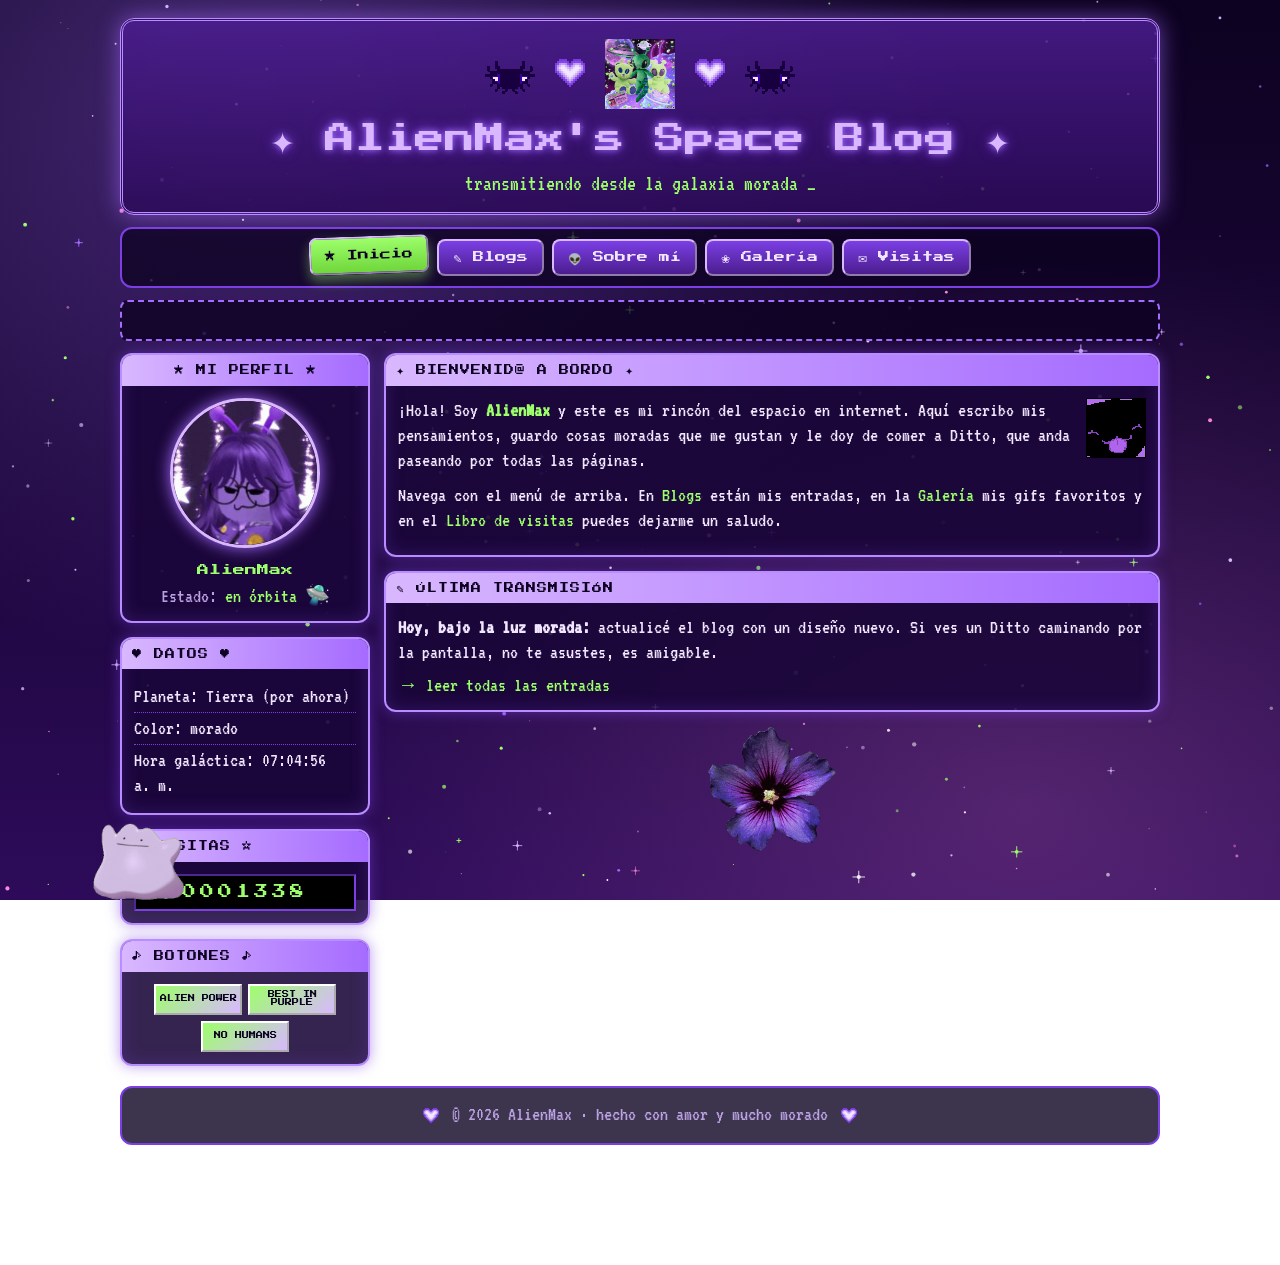
==== index.html @ 2be30721 "Add files via upload" ====
<!DOCTYPE html>
<html lang="es">
<head>
  <meta charset="UTF-8">
  <meta name="viewport" content="width=device-width, initial-scale=1">
  <title>✦ AlienMax's Blog ✦ Inicio</title>
  <link rel="stylesheet" href="css/base.css">
  <link rel="stylesheet" href="css/layout.css">
  <link rel="stylesheet" href="css/pages.css">
  <link rel="stylesheet" href="css/ditto.css">
</head>
<body class="page-home">
  <div class="wrapper">

    <header class="site-header">
      <div class="header-deco">
        <img class="pixel" src="assets/eye.gif" alt="">
        <img class="pixel" src="assets/purple-purplecore.gif" alt="">
        <img src="assets/space-alien.gif" alt="alien" style="height:70px">
        <img class="pixel" src="assets/purple-purplecore.gif" alt="">
        <img class="pixel" src="assets/eye.gif" alt="">
      </div>
      <h1 class="glow">✦ AlienMax's Space Blog ✦</h1>
      <p class="tagline">transmitiendo desde la galaxia morada <span class="blink">_</span></p>
    </header>

    <nav class="nav">
      <a href="index.html" class="active">★ Inicio</a>
      <a href="blog.html">✎ Blogs</a>
      <a href="sobre-mi.html">👽 Sobre mí</a>
      <a href="galeria.html">❀ Galería</a>
      <a href="libro-de-visitas.html">✉ Visitas</a>
    </nav>

    <div class="marquee"><span>✦ bienvenid@ a mi blog espacial ✦ i hope the aliens believe in me ✦ no olvides dejar tu mensaje en el libro de visitas ✦ ¡haz click en Ditto! ✦</span></div>

    <div class="columns">
      <aside class="sidebar">
        <div class="box profile">
          <div class="box-title">★ MI PERFIL ★</div>
          <div class="box-body">
            <img class="avatar" src="assets/alienmax.gif" alt="AlienMax">
            <div class="name">AlienMax</div>
            <p class="status">Estado: <span style="color:var(--alien-green)">en órbita 🛸</span></p>
          </div>
        </div>

        <div class="box">
          <div class="box-title">♥ DATOS ♥</div>
          <div class="box-body">
            <ul class="stat-list">
              <li>Planeta: Tierra (por ahora)</li>
              <li>Color: morado</li>
              <li>Hora galáctica: <span id="clock"></span></li>
            </ul>
          </div>
        </div>

        <div class="box">
          <div class="box-title">☆ VISITAS ☆</div>
          <div class="box-body">
            <div class="counter" id="visit-counter">0001337</div>
          </div>
        </div>

        <div class="box">
          <div class="box-title">♪ BOTONES ♪</div>
          <div class="box-body buttons-88">
            <div class="btn-88">ALIEN POWER</div>
            <div class="btn-88">BEST IN PURPLE</div>
            <div class="btn-88">NO HUMANS</div>
          </div>
        </div>
      </aside>

      <main class="main">
        <section class="box">
          <div class="box-title">✦ BIENVENID@ A BORDO ✦</div>
          <div class="box-body about-text">
            <p><img src="assets/cat-cat-licking.gif" class="pixel" alt="gatito" style="float:right;width:60px;margin-left:10px">
            ¡Hola! Soy <b style="color:var(--alien-green)">AlienMax</b> y este es mi rincón del espacio en internet.
            Aquí escribo mis pensamientos, guardo cosas moradas que me gustan y le doy de comer a Ditto, que anda paseando por todas las páginas.</p>
            <p>Navega con el menú de arriba. En <a href="blog.html">Blogs</a> están mis entradas, en la <a href="galeria.html">Galería</a> mis gifs favoritos y en el <a href="libro-de-visitas.html">Libro de visitas</a> puedes dejarme un saludo.</p>
          </div>
        </section>

        <section class="box">
          <div class="box-title">✎ ÚLTIMA TRANSMISIÓN</div>
          <div class="box-body">
            <p><b>Hoy, bajo la luz morada:</b> actualicé el blog con un diseño nuevo. Si ves un Ditto caminando por la pantalla, no te asustes, es amigable.</p>
            <p style="margin-top:8px"><a href="blog.html">→ leer todas las entradas</a></p>
          </div>
        </section>

        <div style="text-align:center">
          <img src="assets/flower.gif" alt="flor morada" style="width:130px">
        </div>
      </main>
    </div>

    <footer class="site-footer">
      <img class="pixel" src="assets/purple-purplecore.gif" alt="">
      © <span id="year">2010</span> AlienMax · hecho con amor y mucho morado
      <img class="pixel" src="assets/purple-purplecore.gif" alt="">
    </footer>
  </div>

  <script src="js/stars.js"></script>
  <script src="js/main.js"></script>
  <script src="js/ditto.js"></script>
</body>
</html>
---- css/base.css ----
/* ============================================
   AlienMax's Blog — base.css
   Variables, reset, fondo espacial y tipografía
   ============================================ */

@import url("https://fonts.googleapis.com/css2?family=Press+Start+2P&family=VT323&display=swap");

:root {
  --space-0: #0d0221;
  --space-1: #1a0638;
  --space-2: #2d0b5a;
  --purple-1: #4b1d8f;
  --purple-2: #7b3fe4;
  --purple-3: #a56bff;
  --lilac: #d9b8ff;
  --pink: #ff8be0;
  --alien-green: #9dff6b;
  --text: #f1e6ff;
  --text-dim: #b9a0e0;
  --border: #b98cff;
  --font-pixel: "Press Start 2P", "Courier New", monospace;
  --font-body: "VT323", "Trebuchet MS", Verdana, sans-serif;
}

* { box-sizing: border-box; margin: 0; padding: 0; }

html { scroll-behavior: smooth; }

body {
  font-family: var(--font-body);
  font-size: 20px;
  line-height: 1.25;
  color: var(--text);
  min-height: 100vh;
  background:
    radial-gradient(ellipse at 20% 10%, rgba(165, 107, 255, 0.35), transparent 50%),
    radial-gradient(ellipse at 80% 90%, rgba(255, 139, 224, 0.2), transparent 50%),
    linear-gradient(180deg, var(--space-0), var(--space-1) 50%, var(--space-2));
  background-attachment: fixed;
  overflow-x: hidden;
  cursor: default;
}

/* canvas de estrellas (js/stars.js) */
#starfield {
  position: fixed;
  inset: 0;
  width: 100%;
  height: 100%;
  z-index: 0;
  pointer-events: none;
}

a { color: var(--alien-green); text-decoration: none; }
a:hover { color: var(--pink); text-decoration: underline wavy; }

img { image-rendering: auto; max-width: 100%; }
.pixel { image-rendering: pixelated; }

h1, h2, h3 { font-family: var(--font-pixel); font-weight: normal; line-height: 1.5; }

::selection { background: var(--pink); color: var(--space-0); }

::-webkit-scrollbar { width: 14px; }
::-webkit-scrollbar-track { background: var(--space-1); }
::-webkit-scrollbar-thumb {
  background: var(--purple-2);
  border: 2px solid var(--lilac);
  border-radius: 8px;
}

/* guía para el texto parpadeante tipo 2010 */
.blink { animation: blink 1.2s steps(2, start) infinite; }
@keyframes blink { to { visibility: hidden; } }

.glow { text-shadow: 0 0 6px var(--purple-3), 0 0 14px var(--purple-2); }
---- css/layout.css ----
/* ============================================
   layout.css — cabecera, nav, columnas, widgets
   ============================================ */

.wrapper {
  position: relative;
  z-index: 1;
  width: min(1040px, 96%);
  margin: 18px auto 120px;
}

/* ---------- cabecera ---------- */
.site-header {
  text-align: center;
  padding: 18px 12px 14px;
  background: linear-gradient(180deg, rgba(75, 29, 143, 0.85), rgba(45, 11, 90, 0.85));
  border: 3px double var(--border);
  border-radius: 14px;
  box-shadow: 0 0 22px rgba(165, 107, 255, 0.6);
}

.site-header h1 {
  font-size: clamp(16px, 3.2vw, 30px);
  color: var(--lilac);
}

.site-header .tagline {
  margin-top: 8px;
  color: var(--alien-green);
  font-size: 22px;
}

.header-deco {
  display: flex;
  justify-content: center;
  align-items: center;
  gap: 10px;
  margin-bottom: 8px;
}

.header-deco img { height: 50px; }

/* ---------- navegación ---------- */
.nav {
  display: flex;
  flex-wrap: wrap;
  justify-content: center;
  gap: 8px;
  margin: 12px 0;
  padding: 10px;
  background: rgba(13, 2, 33, 0.75);
  border: 2px solid var(--purple-2);
  border-radius: 12px;
}

.nav a {
  font-family: var(--font-pixel);
  font-size: 11px;
  padding: 10px 14px;
  color: var(--text);
  background: linear-gradient(180deg, var(--purple-2), var(--purple-1));
  border: 2px outset var(--lilac);
  border-radius: 8px;
  text-decoration: none;
  transition: transform 0.15s, box-shadow 0.15s;
}

.nav a:hover,
.nav a.active {
  color: var(--space-0);
  background: linear-gradient(180deg, var(--alien-green), #6fd63b);
  transform: translateY(-3px) rotate(-2deg);
  box-shadow: 0 6px 12px rgba(157, 255, 107, 0.4);
  text-decoration: none;
}

/* ---------- marquee ---------- */
.marquee {
  overflow: hidden;
  white-space: nowrap;
  background: rgba(13, 2, 33, 0.8);
  border: 2px dashed var(--purple-3);
  border-radius: 8px;
  padding: 6px 0;
  margin-bottom: 12px;
  color: var(--pink);
}

.marquee span {
  display: inline-block;
  padding-left: 100%;
  animation: scroll-left 22s linear infinite;
}

@keyframes scroll-left { to { transform: translateX(-100%); } }

/* ---------- columnas ---------- */
.columns {
  display: grid;
  grid-template-columns: 250px 1fr;
  gap: 14px;
  align-items: start;
}

.sidebar { display: flex; flex-direction: column; gap: 14px; }

/* ---------- cajas / widgets ---------- */
.box {
  background: rgba(26, 6, 56, 0.88);
  border: 2px solid var(--border);
  border-radius: 12px;
  box-shadow: 0 0 14px rgba(123, 63, 228, 0.5), inset 0 0 18px rgba(123, 63, 228, 0.25);
  overflow: hidden;
}

.box-title {
  font-family: var(--font-pixel);
  font-size: 10px;
  padding: 9px 10px;
  color: var(--space-0);
  background: linear-gradient(90deg, var(--lilac), var(--purple-3));
  letter-spacing: 1px;
}

.box-body { padding: 12px; }

.profile { text-align: center; }

.profile img.avatar {
  width: 150px;
  height: 150px;
  object-fit: cover;
  border: 3px solid var(--lilac);
  border-radius: 50%;
  box-shadow: 0 0 16px var(--purple-3);
  margin-bottom: 8px;
}

.profile .name { font-family: var(--font-pixel); font-size: 12px; color: var(--alien-green); }
.profile .status { margin-top: 6px; color: var(--text-dim); }

.stat-list { list-style: none; }
.stat-list li { padding: 3px 0; border-bottom: 1px dotted var(--purple-2); }
.stat-list li:last-child { border-bottom: 0; }

.buttons-88 { display: flex; flex-wrap: wrap; gap: 6px; justify-content: center; }

.btn-88 {
  width: 88px;
  height: 31px;
  display: flex;
  align-items: center;
  justify-content: center;
  font-family: var(--font-pixel);
  font-size: 7px;
  text-align: center;
  color: var(--space-0);
  background: linear-gradient(135deg, var(--alien-green), var(--lilac));
  border: 2px outset #fff;
}

.counter {
  font-family: var(--font-pixel);
  font-size: 14px;
  letter-spacing: 4px;
  text-align: center;
  color: var(--alien-green);
  background: #000;
  border: 2px inset var(--purple-2);
  padding: 8px;
}

.main { display: flex; flex-direction: column; gap: 14px; min-width: 0; }

/* ---------- footer ---------- */
.site-footer {
  margin-top: 20px;
  padding: 14px;
  text-align: center;
  color: var(--text-dim);
  background: rgba(13, 2, 33, 0.8);
  border: 2px solid var(--purple-2);
  border-radius: 12px;
}

.site-footer img { vertical-align: middle; height: 26px; }

/* ---------- responsive ---------- */
@media (max-width: 760px) {
  .columns { grid-template-columns: 1fr; }
  .nav a { font-size: 9px; padding: 8px 10px; }
}
---- css/pages.css ----
/* ============================================
   pages.css — galería, sobre mí, libro de visitas
   ============================================ */

.gallery-grid {
  display: grid;
  grid-template-columns: repeat(auto-fill, minmax(150px, 1fr));
  gap: 12px;
  padding: 12px;
}

.gallery-item {
  text-align: center;
  padding: 8px;
  background: rgba(13, 2, 33, 0.7);
  border: 2px solid var(--purple-3);
  border-radius: 10px;
  transition: transform 0.2s;
}

.gallery-item:hover { transform: rotate(-3deg) scale(1.06); }

.gallery-item img {
  width: 100%;
  height: 120px;
  object-fit: contain;
}

.gallery-item figcaption { margin-top: 4px; color: var(--lilac); }

.about-text p { margin-bottom: 10px; }
.about-text h3 { margin: 12px 0 8px; font-size: 11px; color: var(--alien-green); }

.fav-list { list-style: none; }
.fav-list li::before { content: "✦ "; color: var(--pink); }

/* ---------- libro de visitas ---------- */
.guest-form { display: flex; flex-direction: column; gap: 8px; }

.guest-form label { color: var(--lilac); }

.guest-form input,
.guest-form textarea {
  font-family: var(--font-body);
  font-size: 20px;
  padding: 6px 8px;
  color: var(--text);
  background: var(--space-0);
  border: 2px inset var(--purple-3);
  border-radius: 6px;
}

.guest-form textarea { min-height: 90px; resize: vertical; }

.guest-form button {
  align-self: flex-start;
  font-family: var(--font-pixel);
  font-size: 10px;
  padding: 10px 14px;
  color: var(--space-0);
  background: linear-gradient(180deg, var(--alien-green), #6fd63b);
  border: 2px outset #fff;
  border-radius: 8px;
  cursor: pointer;
}

.guest-entry {
  padding: 8px 12px;
  border-bottom: 1px dotted var(--purple-3);
}

.guest-entry b { color: var(--alien-green); }
.guest-entry small { color: var(--text-dim); margin-left: 6px; }
---- css/ditto.css ----
/* ============================================
   ditto.css — Ditto caminando por la página
   ============================================ */

#ditto {
  position: fixed;
  bottom: 0;
  left: 0;
  width: 92px;
  z-index: 50;
  cursor: pointer;
  user-select: none;
  will-change: transform;
}

#ditto img {
  display: block;
  width: 100%;
  height: auto;
  pointer-events: none;
  transform-origin: bottom center;
}

#ditto.facing-left img { transform: scaleX(-1); }

#ditto.jump img { animation: ditto-jump 0.6s ease-out; }

@keyframes ditto-jump {
  0%   { transform: translateY(0) scaleY(1); }
  30%  { transform: translateY(-70px) scaleY(1.15); }
  60%  { transform: translateY(0) scaleY(0.8); }
  100% { transform: translateY(0) scaleY(1); }
}

#ditto.facing-left.jump img { animation-name: ditto-jump-left; }

@keyframes ditto-jump-left {
  0%   { transform: scaleX(-1) translateY(0) scaleY(1); }
  30%  { transform: scaleX(-1) translateY(-70px) scaleY(1.15); }
  60%  { transform: scaleX(-1) translateY(0) scaleY(0.8); }
  100% { transform: scaleX(-1) translateY(0) scaleY(1); }
}

#ditto .bubble {
  position: absolute;
  bottom: 100%;
  left: 50%;
  transform: translateX(-50%);
  white-space: nowrap;
  font-family: var(--font-body);
  font-size: 18px;
  padding: 4px 10px;
  color: var(--space-0);
  background: var(--lilac);
  border: 2px solid var(--purple-1);
  border-radius: 10px;
  opacity: 0;
  transition: opacity 0.2s;
  pointer-events: none;
}

#ditto .bubble.show { opacity: 1; }
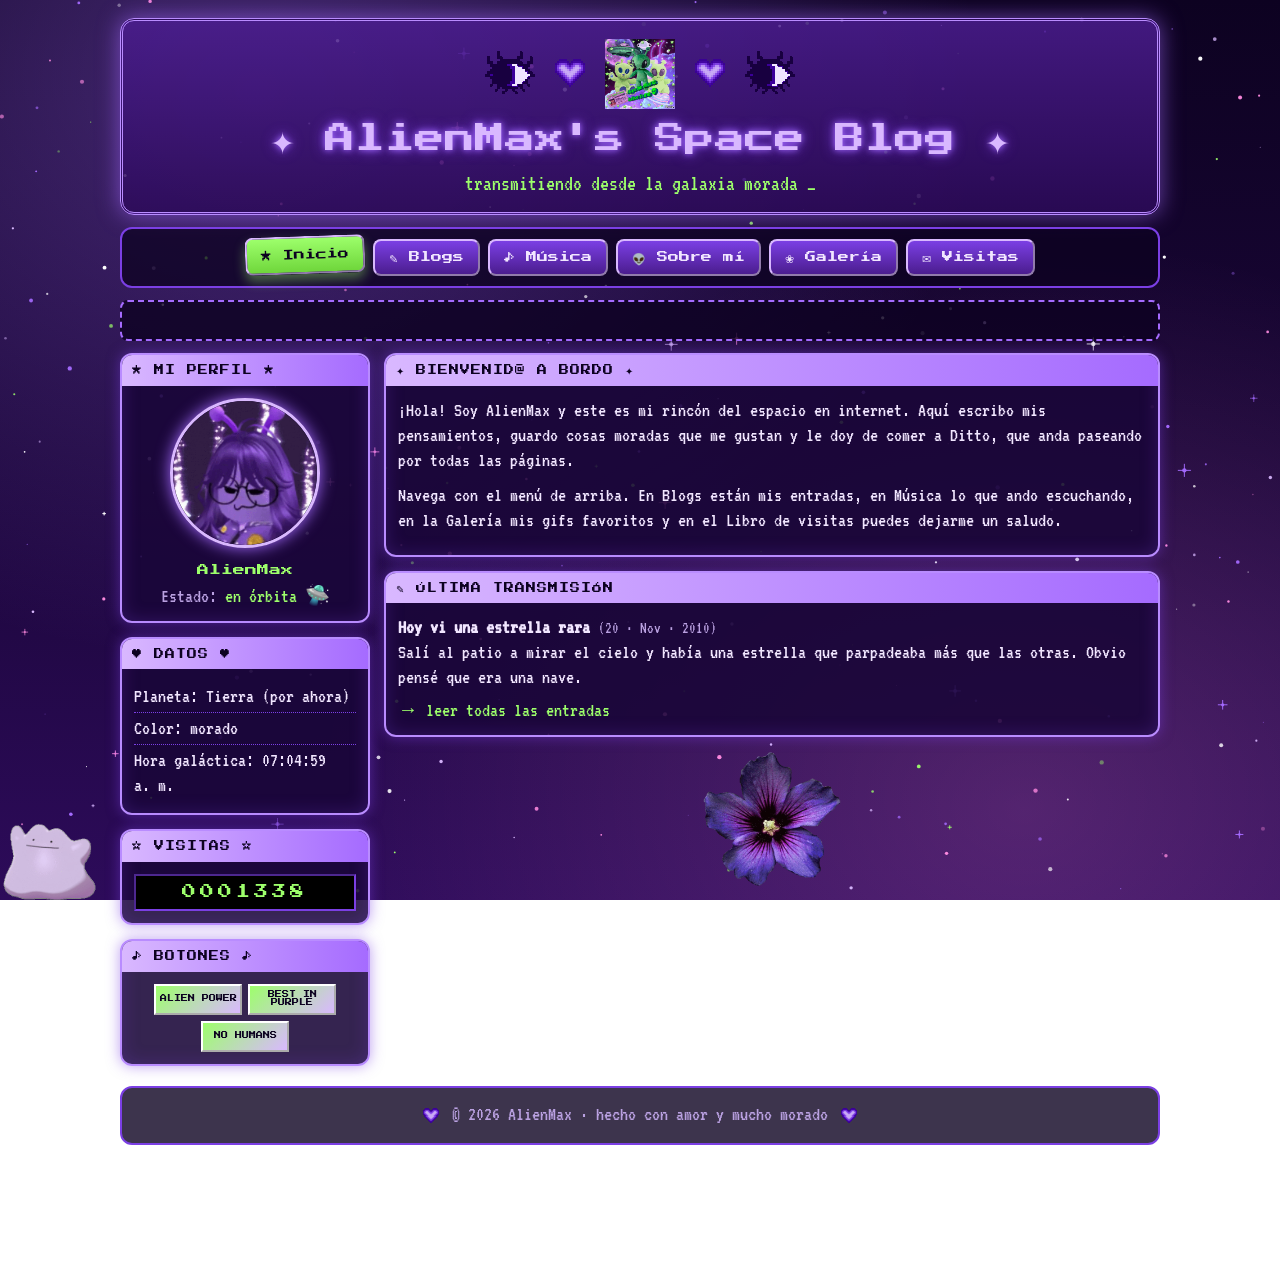
==== commit d0cfcae9: "Add files via upload" ====
--- a/index.html
+++ b/index.html
@@ -9,103 +9,75 @@
   <link rel="stylesheet" href="css/pages.css">
   <link rel="stylesheet" href="css/ditto.css">
 </head>
-<body class="page-home">
+<body class="page-home" data-page-title="Inicio">
   <div class="wrapper">
 
     <header class="site-header">
-      <div class="header-deco">
-        <img class="pixel" src="assets/eye.gif" alt="">
-        <img class="pixel" src="assets/purple-purplecore.gif" alt="">
-        <img src="assets/space-alien.gif" alt="alien" style="height:70px">
-        <img class="pixel" src="assets/purple-purplecore.gif" alt="">
-        <img class="pixel" src="assets/eye.gif" alt="">
-      </div>
-      <h1 class="glow">✦ AlienMax's Space Blog ✦</h1>
-      <p class="tagline">transmitiendo desde la galaxia morada <span class="blink">_</span></p>
+      <div class="header-deco"><img class="pixel" src="assets/eye.gif" alt=""><img class="pixel" src="assets/purple-purplecore.gif" alt=""><img src="assets/space-alien.gif" alt="" style="height:70px"><img class="pixel" src="assets/purple-purplecore.gif" alt=""><img class="pixel" src="assets/eye.gif" alt=""></div>
+      <h1 class="glow">✦ <span data-bind="site.title">AlienMax's Space Blog</span> ✦</h1>
+      <p class="tagline"><span data-bind="site.tagline">transmitiendo desde la galaxia morada</span> <span class="blink">_</span></p>
     </header>
 
     <nav class="nav">
       <a href="index.html" class="active">★ Inicio</a>
       <a href="blog.html">✎ Blogs</a>
+      <a href="musica.html">♪ Música</a>
       <a href="sobre-mi.html">👽 Sobre mí</a>
       <a href="galeria.html">❀ Galería</a>
       <a href="libro-de-visitas.html">✉ Visitas</a>
     </nav>
 
-    <div class="marquee"><span>✦ bienvenid@ a mi blog espacial ✦ i hope the aliens believe in me ✦ no olvides dejar tu mensaje en el libro de visitas ✦ ¡haz click en Ditto! ✦</span></div>
+    <div class="marquee"><span data-bind="site.marquee"></span></div>
 
     <div class="columns">
       <aside class="sidebar">
-        <div class="box profile">
+        <div class="box">
           <div class="box-title">★ MI PERFIL ★</div>
-          <div class="box-body">
-            <img class="avatar" src="assets/alienmax.gif" alt="AlienMax">
-            <div class="name">AlienMax</div>
-            <p class="status">Estado: <span style="color:var(--alien-green)">en órbita 🛸</span></p>
-          </div>
+          <div class="box-body"><div class="profile"><img class="avatar" data-bind-src="profile.avatar" src="assets/alienmax.gif" alt=""><div class="name" data-bind="profile.name">AlienMax</div><p class="status">Estado: <span style="color:var(--alien-green)" data-bind="profile.status"></span></p></div></div>
         </div>
 
         <div class="box">
           <div class="box-title">♥ DATOS ♥</div>
-          <div class="box-body">
-            <ul class="stat-list">
-              <li>Planeta: Tierra (por ahora)</li>
-              <li>Color: morado</li>
-              <li>Hora galáctica: <span id="clock"></span></li>
-            </ul>
-          </div>
+          <div class="box-body"><ul class="stat-list"><li>Planeta: <span data-bind="profile.planet"></span></li><li>Color: <span data-bind="profile.color"></span></li><li>Hora galáctica: <span id="clock"></span></li></ul></div>
         </div>
 
         <div class="box">
           <div class="box-title">☆ VISITAS ☆</div>
-          <div class="box-body">
-            <div class="counter" id="visit-counter">0001337</div>
-          </div>
+          <div class="box-body"><div class="counter" id="visit-counter">0001337</div></div>
         </div>
 
         <div class="box">
           <div class="box-title">♪ BOTONES ♪</div>
-          <div class="box-body buttons-88">
-            <div class="btn-88">ALIEN POWER</div>
-            <div class="btn-88">BEST IN PURPLE</div>
-            <div class="btn-88">NO HUMANS</div>
-          </div>
+          <div class="box-body"><div class="buttons-88"><div class="btn-88">ALIEN POWER</div><div class="btn-88">BEST IN PURPLE</div><div class="btn-88">NO HUMANS</div></div></div>
         </div>
       </aside>
 
       <main class="main">
-        <section class="box">
+        <div class="box">
           <div class="box-title">✦ BIENVENID@ A BORDO ✦</div>
-          <div class="box-body about-text">
-            <p><img src="assets/cat-cat-licking.gif" class="pixel" alt="gatito" style="float:right;width:60px;margin-left:10px">
-            ¡Hola! Soy <b style="color:var(--alien-green)">AlienMax</b> y este es mi rincón del espacio en internet.
-            Aquí escribo mis pensamientos, guardo cosas moradas que me gustan y le doy de comer a Ditto, que anda paseando por todas las páginas.</p>
-            <p>Navega con el menú de arriba. En <a href="blog.html">Blogs</a> están mis entradas, en la <a href="galeria.html">Galería</a> mis gifs favoritos y en el <a href="libro-de-visitas.html">Libro de visitas</a> puedes dejarme un saludo.</p>
-          </div>
-        </section>
+          <div class="box-body"><div class="about-text" id="welcome"></div></div>
+        </div>
 
-        <section class="box">
+        <div class="box">
           <div class="box-title">✎ ÚLTIMA TRANSMISIÓN</div>
-          <div class="box-body">
-            <p><b>Hoy, bajo la luz morada:</b> actualicé el blog con un diseño nuevo. Si ves un Ditto caminando por la pantalla, no te asustes, es amigable.</p>
-            <p style="margin-top:8px"><a href="blog.html">→ leer todas las entradas</a></p>
-          </div>
-        </section>
+          <div class="box-body"><div id="latest"></div></div>
+        </div>
 
-        <div style="text-align:center">
-          <img src="assets/flower.gif" alt="flor morada" style="width:130px">
-        </div>
+        <div style="text-align:center"><img src="assets/flower.gif" alt="" style="width:140px"></div>
       </main>
     </div>
 
     <footer class="site-footer">
       <img class="pixel" src="assets/purple-purplecore.gif" alt="">
-      © <span id="year">2010</span> AlienMax · hecho con amor y mucho morado
+      © <span id="year">2010</span> <span data-bind="profile.name">AlienMax</span> · hecho con amor y mucho morado
       <img class="pixel" src="assets/purple-purplecore.gif" alt="">
     </footer>
   </div>
 
   <script src="js/stars.js"></script>
+  <script src="data/content.js"></script>
+  <script src="js/data-bind.js"></script>
+  <script src="js/render-home.js"></script>
   <script src="js/main.js"></script>
   <script src="js/ditto.js"></script>
 </body>
